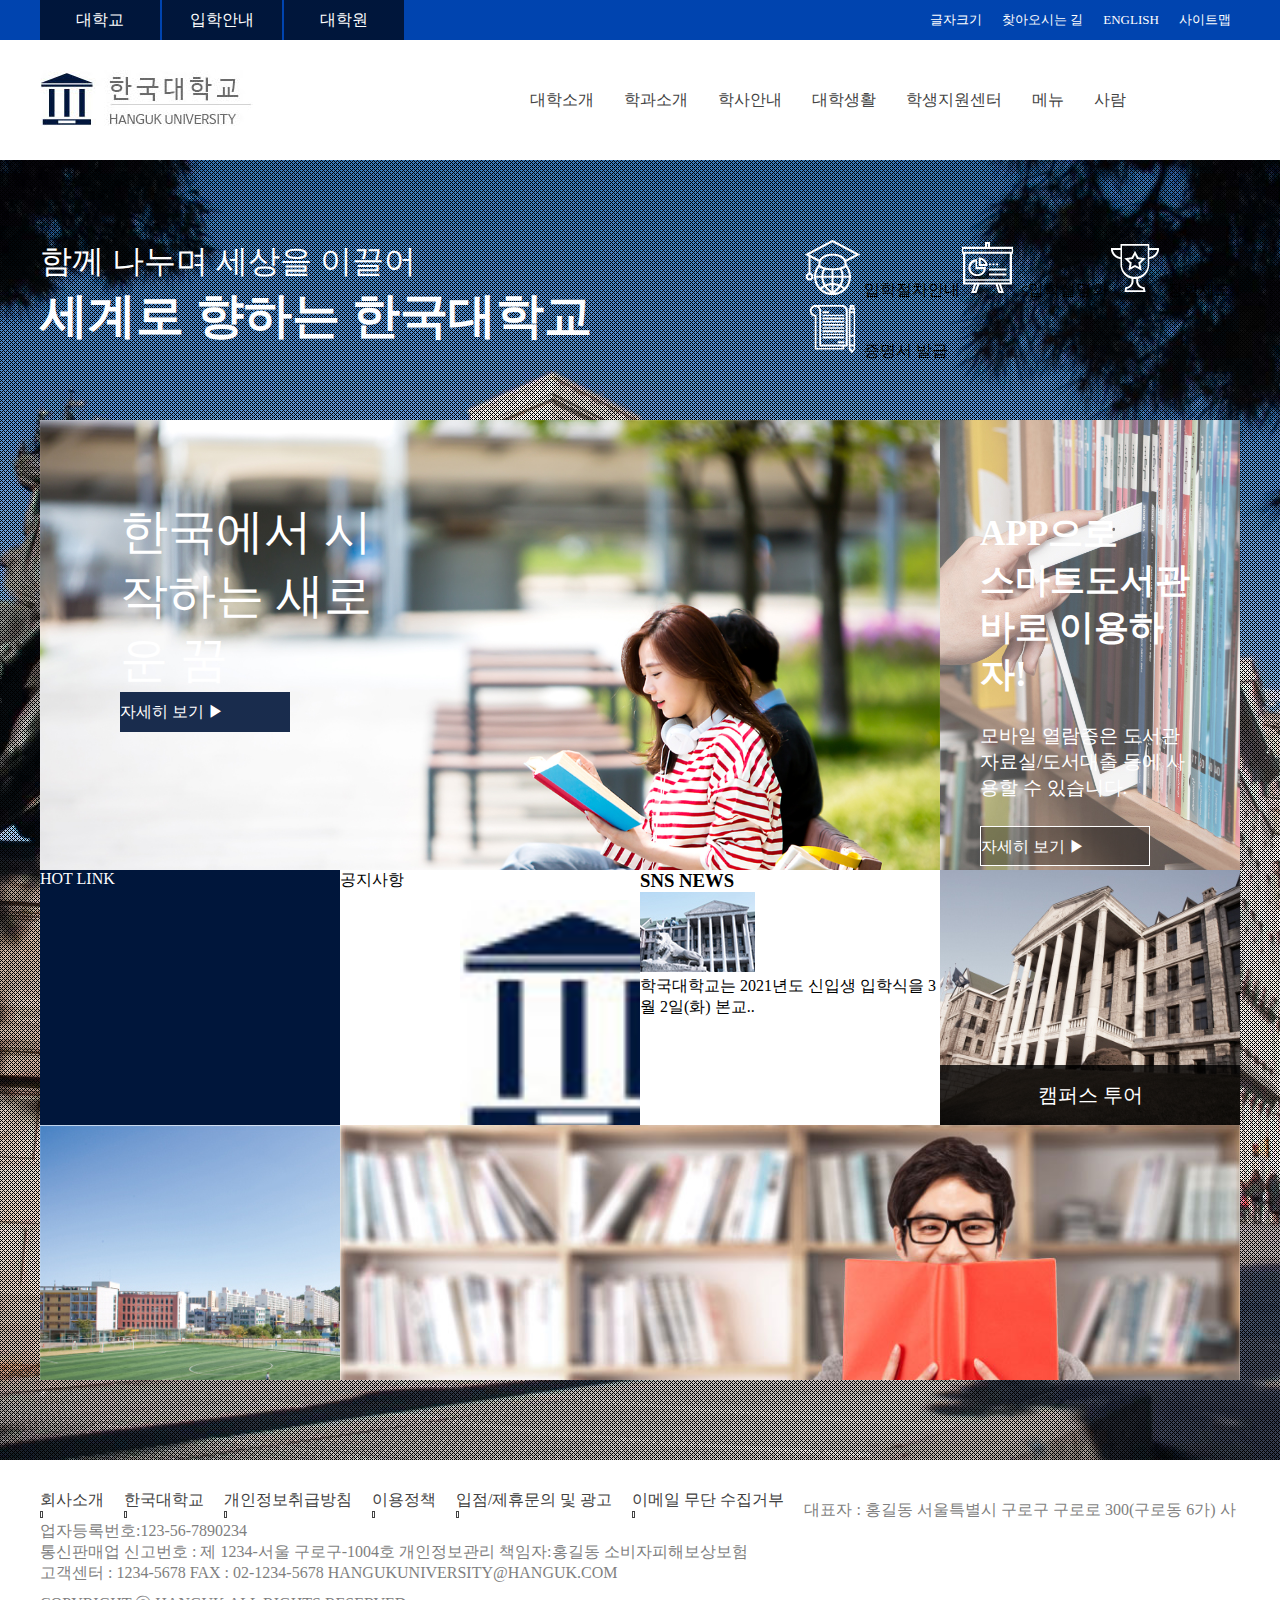
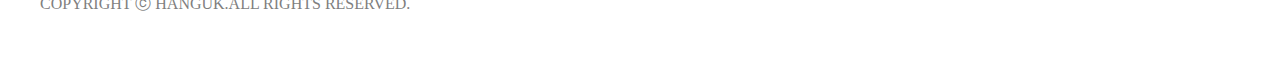
==== 03college/index.html @ 91ad3579 "college" ====
<!DOCTYPE html>
<html lang="ko">
<head>
	<meta http-equiv="X-UA-Compatible" content="IE=Edge">
	<meta charset="UTF-8">
	<title>collage</title>
	<link rel="stylesheet" href="css/reset.css">
	<link rel="stylesheet" href="css/jquery.bxslider.css">
	<link rel="stylesheet" href="css/style.css">
	<script src="js/jquery-3.1.1.min.js"></script>
	<script src="js/jquery.bxslider.js"></script>
	<script>
		$(document).ready(function(){
			$(".slider").bxSlider({auto:true
			});
		});
	</script>
</head>
<body>
	<div class="topWrap">
		<div class="top">
			<ul class="topOne clearfix">
				<li><a href="#">대학교</a></li>
				<li><a href="#">입학안내</a></li>
				<li><a href="#">대학원</a></li>
			</ul>
			<ul class="topTwo clearfix">
				<li><a href="#">글자크기</a></li>
				<li><a href="#">찾아오시는 길</a></li>
				<li><a href="#">ENGLISH</a></li>
				<li><a href="#">사이트맵</a></li>
			</ul>
		</div>
	</div>
	<div class="headerWrap">
		<header id="header">
			<div class="logo">
				<h1><a href="#">한국대학교</a></h1>
			</div>
			<ul class="textBold clearfix">
				<li><a href="#">대학소개</a></li>
				<li><a href="#">학과소개</a></li>
				<li><a href="#">학사안내</a></li>
				<li><a href="#">대학생활</a></li>
				<li><a href="#">학생지원센터</a></li>
				<li><a href="#">메뉴</a></li>
				<li><a href="#">사람</a></li>
			</ul>
		</header>
	</div>
	<div id="contents">
		<section class="title">
			<div class="titleTxt">
				<p>함께 나누며 세상을 이끌어</p>
				<h1>세계로 향하는 한국대학교</h1>
			</div>
			<div class="titleImg">
				<ul class="clearfix">
					<li>
						<img src="images/icon01.png" alt="">
						<a href="">입학절차안내</a>
					</li>
					<li>
						<img src="images/icon02.png" alt="">
						<<a href="">입학설명회</a>
					</li>
					<li>
						<img src="images/icon03.png" alt="">
						<a href="">장학제도</a>
					</li>
					<li>
						<img src="images/icon04.png" alt="">
						<a href="">증명서 발급</a>
					</li>
				</ul>
			</div>
		</section>
		<div class="container">
			<ul class="clearfix">
				<li class="conOne">
					<div class="slider">
						<div class="sliderOne">
							<img src="images/sliderimg01.jpg" alt="">
							<div class="sliderOneTxt">
								<p>한국에서 시작하는 새로운 꿈</p>
								<a href="#">자세히 보기 ▶</a>
							</div>
						</div>
						<div class="sliderOne">
							<img src="images/sliderimg02.jpg" alt="">
							<div class="sliderOneTxt">
								<p>한국에서 시작하는 새로운 꿈</p>
								<a href="#">자세히 보기 ▶</a>
							</div>
						</div>
						<div class=sliderOne>
							<img src="images/sliderimg03.jpg" alt="">
							<div class="sliderOneTxt">
								<p>한국에서 시작하는 새로운 꿈</p>
								<a href="#">자세히 보기 ▶</a>
							</div>
						</div>
					</div>
				</li>
				<li class="conTwo">
					<div class="conSixImg">
						<img src="images/bg03.jpg" alt="">
					</div>
					<div class="conTwoBox">
						<h3>APP으로 <br>스마트도서관 <br>바로 이용하자!</h3>
						<p>모바일 열람증은 도서관 자료실/도서대출 등에 사용할 수 있습니다.</p>
						<a href="#">자세히 보기 ▶</a>
					</div>
				</li>
				<li class="conThree">
					<p>HOT LINK</p>
					<ul>
						<li><a href="#"></a></li>
					</ul>
				</li>
				<li class="conFour">
					<img src="images/logo.jpg" alt="">
					<p>공지사항</p>

				</li>
				<li class="conFive">
					<div class="conFiveBox">
						<h3>SNS NEWS</h3>
						<img src="images/school01.jpg" alt="">
						<p>학국대학교는 2021년도 신입생 입학식을 3월 2일(화) 본교..</p>
						<div class="conFiveIcon">
							<a href="#"><img src="" alt=""></a>
						</div>
					</div>
				</li>
				<li class="conSix">
						<div class="conSixBox">
							<img src="images/school02.jpg" alt="">
						</div>
					<div class="overlay">
						<p>캠퍼스 투어</p>
					</div>
				</li>
				<li class="conSeven">
						<img src="images/school03.jpg" alt="">
					<div class="conSevenBox">
						
					</div>
				</li>
				<li class="conEight">
					<div class="slider">
						<img src="images/underimg01.jpg" alt="">

					</div>
				</li>
			</ul>
		</div>
	</div>
	<div class="footerWrap">
		<footer id="footer">
			<ul>
				<li><a href="#">회사소개</a></li>
				<li><a href="#">한국대학교</a></li>
				<li><a href="#">개인정보취급방침</a></li>
				<li><a href="#">이용정책</a></li>
				<li><a href="#">입점/제휴문의 및 광고</a></li>
				<li><a href="#">이메일 무단 수집거부</a></li>
			</ul>
			<p>대표자 : 홍길동 서울특별시 구로구 구로로 300(구로동 6가) 사업자등록번호:123-56-7890234 <br>통신판매업 신고번호 : 제 1234-서울 구로구-1004호 개인정보관리 책임자:홍길동 소비자피해보상보험 <br> 고객센터 : 1234-5678 FAX : 02-1234-5678 HANGUKUNIVERSITY@HANGUK.COM </p>
			<div class="footertxt">
				<p>COPYRIGHT ⓒ HANGUK.ALL RIGHTS RESERVED.</p>
			</div>
		</footer>
	</div>
</body>
</html>
---- 03college/css/style.css ----
@charset "utf-8";


.topWrap{background: #0044af;}
.topWrap .top{width: 1200px;height: 40px;margin:auto;}
.topWrap .topOne{width: 370px;float:left;}
.topWrap .topOne li{width: 120px;background: #00163b;margin-right:2px;float:left;}
.topWrap .topOne a{height: 40px;display:block;text-align:center;line-height:40px;color:#fff;}
.topWrap .topTwo{width: 330px;float:right;}
.topWrap .topTwo li{float:left;margin-left:20px;}
.topWrap .topTwo a{display:block;text-align:center;line-height:40px;font-size:13px;color:#fff;}

/*header*/
header.headerWrap{background: #fff;}
#header{width:1200px;height: 120px;margin:auto;padding:30px 0;}
#header .logo{width: 215px;float:left;}
#header .logo h1{background-image: url(../images/logo.jpg);
		background-repeat: no-repeat;}
#header .logo a{height: 60px;display:block;text-indent:-9999px;}
#header ul{width: 740px;float:right;}
#header li{float:left;margin-left:30px;}
#header ul a{display:block;text-align:center;line-height:60px;color:#434343;}

/*contents*/
#contents{height: 1300px;background-image:url(../images/00bg_dot.gif), url(../images/00main_bg01.jpg);
		background-repeat:repeat, no-repeat;background-position: center;
		background-size:auto,cover;
		/*--- cover 가로 세로 자동*/
	}  /*높이값 삭제할 것*/
#contents .title{width: 1200px;height: 260px;margin:auto;padding-top:80px}
#contents .titleTxt{width: 690px;float:left;}
#contents .titleTxt p{font-size:2em;color:#fff;}
#contents .titleTxt h1{font-size:3em;color:#fff;}
#contents .titleImg{width:435px;float:right;}
#contents .titleImg li{float:left;
}	
.bx-wrapper{-moz-box-shadow: none;
				    -webkit-box-shadow: none;
				    box-shadow:none;
				    border: 0 none;
				    margin-bottom:0;}
#contents .container{width: 1200px;margin:auto;}
#contents .container li{float:left;width: 25%;height: 255px;
}
#contents .container .conOne{width:75%;height: 450px;overflow:hidden;position: relative;}
#contents .container .sliderOne{width: 100%;height: 450px;}
#contents .container .conOne img{width: 200%;position: absolute;}
#contents .container .sliderOneTxt{width: 275px;height: 290px;
	position:absolute;top:0;color:#fff;top:80px;bottom:80px;left:80px;}
#contents .container .sliderOneTxt p{font-size:3em;}
#contents .container .sliderOneTxt a{width: 170px;height: 40px;display:block;
	line-height:40px;background: #192c4d;color:#fff;}
#contents .container .conTwo{height: 450px;overflow:hidden;color:#fff;position:relative;}
#contents .container .conSixImg{height: 450px;background:rgb(0,0,0,0.3);}
#contents .container .conTwoBox{height: 450px;position: absolute;top:10px;padding:80px 40px;}
#contents .container .conTwo img{position: absolute;right:-260px;bottom:-45px;}
#contents .container .conTwoBox h3{font-size:2.2em;margin-bottom:25px;}
#contents .container .conTwoBox p{font-size:1.2em;margin-bottom:25px;}
#contents .container .conTwoBox a{width: 170px;height: 40px;background:rgb(0,0,0,0.3);
		border: 1px solid #fff;display:block;line-height:40px;color:#fff;}
#contents .container .conThree{background: #00163b;color:#fff;}
#contents .container .conFour{background: #fff;overflow:hidden;position: relative;}
#contents .container .conFour img{width: 300%;position: absolute;left:120px;top:30px;}
#contents .container .conFive{background: #fff;}
#contents .container .conSix{overflow:hidden;position: relative;}
#contents .container .conSix img{position: absolute;right:-95px;top:-50px;}
/*#contents .container .conSixBox  ------------ 이미지에 투명필터 적용하는 방법??
{width:100%;height: 255px;background:rgba(0,0,0,0.5);}*/
#contents .container .conSix .overlay{background:rgba(0,0,0,0.8);
	width:100%;height: 255px;position: absolute;top:195px;transition:0.2s;
	color:#fff;}
#contents .container .conSix:hover .overlay{top:0;}	
#contents .container .conSix p{font-size:20px;text-align:center;padding:17px 0;
}
#contents .container .conSeven{overflow:hidden;}
#contents .container .conEight{width: 75%;overflow:hidden;}

/*footer*/
.footerWrap{background:#fff;}
footer#footer{width: 1200px;height: 200px;margin:auto;padding:30px 0;}
#footer ul{width: 1200px;margin-bottom:10px;}
#footer li{float:left;margin-right:20px;}
#footer li:after{content:"";width: 1px;height: 5px;border: 1px solid #424242;display:block;}
#footer a{display:block;color:#424242;}
#footer p{color:#7f7f7f;margin-bottom:10px;}
#footer .footertxt{color:#5b5b5b;}
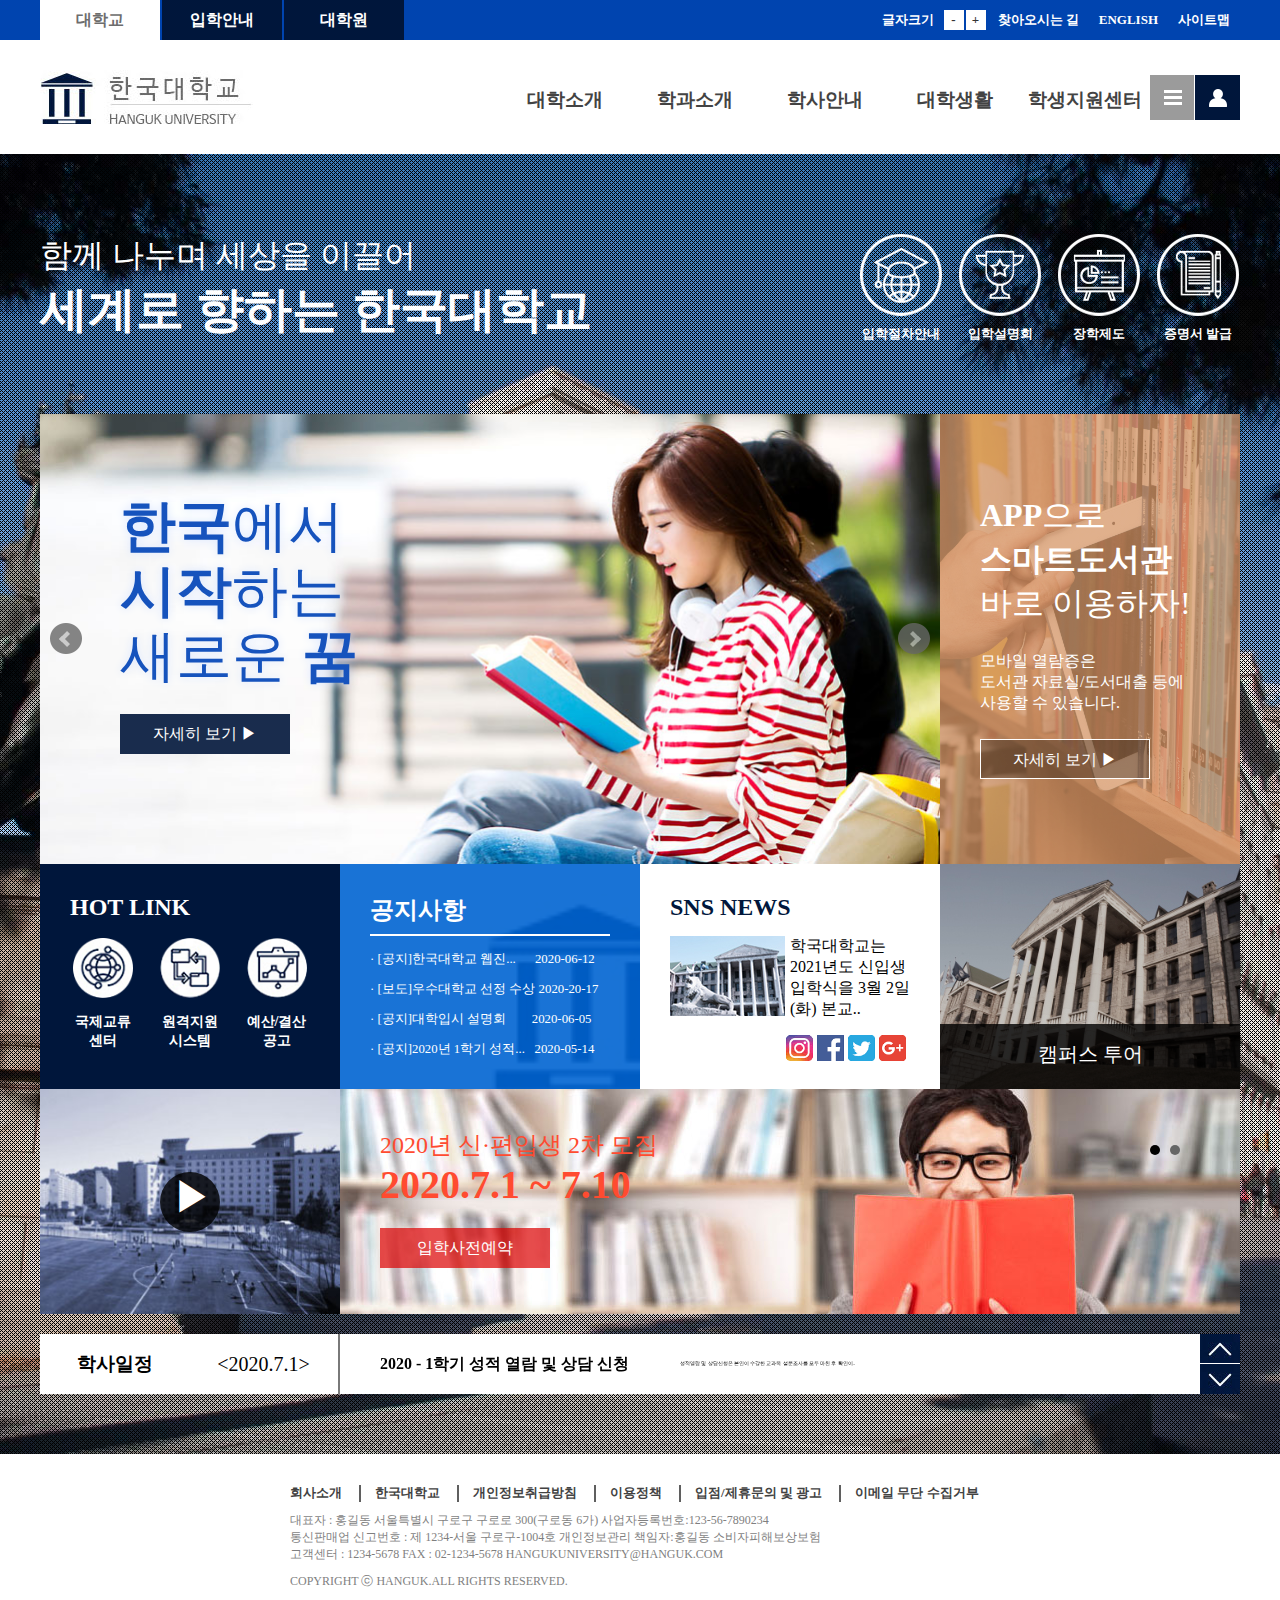
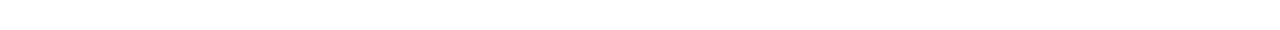
==== commit efa10a68: "college" ====
--- a/03college/index.html
+++ b/03college/index.html
@@ -11,43 +11,56 @@
 	<script src="js/jquery.bxslider.js"></script>
 	<script>
 		$(document).ready(function(){
-			$(".slider").bxSlider({auto:true
+			$(".slider").bxSlider({auto:true,pager:false});
+			$(".sliderTwo").bxSlider({auto:true,controls:false});
+			var mySlider = $(".sliderThree").bxSlider({auto:true,pager:false,controls:false,mode:'vertical'});
+			$(".upBtn").click(function(){
+				mySlider.goToNextSlide();
+			});
+			$(".downBtn").click(function(){
+				mySlider.goToPrevSlide();
 			});
 		});
 	</script>
 </head>
 <body>
-	<div class="topWrap">
-		<div class="top">
-			<ul class="topOne clearfix">
-				<li><a href="#">대학교</a></li>
-				<li><a href="#">입학안내</a></li>
-				<li><a href="#">대학원</a></li>
-			</ul>
-			<ul class="topTwo clearfix">
-				<li><a href="#">글자크기</a></li>
-				<li><a href="#">찾아오시는 길</a></li>
-				<li><a href="#">ENGLISH</a></li>
-				<li><a href="#">사이트맵</a></li>
-			</ul>
-		</div>
-	</div>
-	<div class="headerWrap">
-		<header id="header">
-			<div class="logo">
-				<h1><a href="#">한국대학교</a></h1>
-			</div>
-			<ul class="textBold clearfix">
-				<li><a href="#">대학소개</a></li>
-				<li><a href="#">학과소개</a></li>
-				<li><a href="#">학사안내</a></li>
-				<li><a href="#">대학생활</a></li>
-				<li><a href="#">학생지원센터</a></li>
-				<li><a href="#">메뉴</a></li>
-				<li><a href="#">사람</a></li>
-			</ul>
-		</header>
-	</div>
+	<header id="header">
+		<div class="util_menu_wrap">
+			<nav class="util_menu clearfix">
+				<ul class="left texBold clearfix">
+					<li><a href="#" class="active">대학교</a></li>
+					<li><a href="#">입학안내</a></li>
+					<li><a href="#">대학원</a></li>
+			  	</ul>
+				<ul class="right clearfix texBold">
+					<li>글자크기</li>
+					<li class="btn_mp">
+						<a href="#">-</a>
+						<a href="#">+</a>
+					</li>
+					<li><a href="#">찾아오시는 길</a></li>
+					<li><a href="#">ENGLISH</a></li>
+					<li><a href="#">사이트맵</a></li>
+				</ul>
+			</nav>
+		</div>
+		<div class="main_gnb">
+			<h1 class="logo"><a href="#">한국대학교</a></h1>
+			<div class="navWrap clearfix">
+				<ul class="nav texBold clearfix">
+					<li><a href="#">대학소개</a></li>
+					<li><a href="#">학과소개</a></li>
+					<li><a href="#">학사안내</a></li>
+					<li><a href="#">대학생활</a></li>
+					<li><a href="#">학생지원센터</a></li>
+				</ul>
+				<div class="btnToggle clearfix">
+					<a href="#" class="toggle">toggle</a>
+					<a href="#" class="my">my</a>
+				</div>
+			</div>
+		</div>
+	</header>
 	<div id="contents">
 		<section class="title">
 			<div class="titleTxt">
@@ -55,22 +68,18 @@
 				<h1>세계로 향하는 한국대학교</h1>
 			</div>
 			<div class="titleImg">
-				<ul class="clearfix">
-					<li>
-						<img src="images/icon01.png" alt="">
-						<a href="">입학절차안내</a>
-					</li>
-					<li>
-						<img src="images/icon02.png" alt="">
-						<<a href="">입학설명회</a>
-					</li>
-					<li>
-						<img src="images/icon03.png" alt="">
-						<a href="">장학제도</a>
-					</li>
-					<li>
-						<img src="images/icon04.png" alt="">
-						<a href="">증명서 발급</a>
+				<ul class="clearfix texBold">
+					<li>
+						<p class="icon01"><a href="#">입학절차안내</a></p>
+					</li>
+					<li>
+						<p class="icon02"><a href="#">입학설명회</a></p>
+					</li>
+					<li>
+						<p class="icon03"><a href="#">장학제도</a></p>
+					</li>
+					<li>
+						<p class="icon04"><a href="#">증명서 발급</a></p>
 					</li>
 				</ul>
 			</div>
@@ -82,95 +91,153 @@
 						<div class="sliderOne">
 							<img src="images/sliderimg01.jpg" alt="">
 							<div class="sliderOneTxt">
-								<p>한국에서 시작하는 새로운 꿈</p>
+								<p><span class="texBold">한국</span>에서 <span class="texBold">시작</span>하는 새로운 <span class="texBold">꿈</span></p>
 								<a href="#">자세히 보기 ▶</a>
 							</div>
 						</div>
 						<div class="sliderOne">
 							<img src="images/sliderimg02.jpg" alt="">
 							<div class="sliderOneTxt">
-								<p>한국에서 시작하는 새로운 꿈</p>
+								<p class="texWhite"><span class="texBold">한국</span>에서 <span class="texBold">시작</span>하는 새로운 <span class="texBold">꿈</span></p>
 								<a href="#">자세히 보기 ▶</a>
 							</div>
 						</div>
 						<div class=sliderOne>
 							<img src="images/sliderimg03.jpg" alt="">
 							<div class="sliderOneTxt">
-								<p>한국에서 시작하는 새로운 꿈</p>
+								<p class=texWhite><span class="texBold">한국</span>에서 <span class="texBold">시작</span>하는 새로운 <span class="texBold">꿈</span></p>
 								<a href="#">자세히 보기 ▶</a>
 							</div>
 						</div>
 					</div>
 				</li>
 				<li class="conTwo">
-					<div class="conSixImg">
-						<img src="images/bg03.jpg" alt="">
-					</div>
+					<img src="images/bg03.jpg" alt="">
+					<div class="conTwoColor"><div>
 					<div class="conTwoBox">
-						<h3>APP으로 <br>스마트도서관 <br>바로 이용하자!</h3>
-						<p>모바일 열람증은 도서관 자료실/도서대출 등에 사용할 수 있습니다.</p>
+						<p class="big"><span class="texBold">APP</span>으로 <br><span class="texBold">스마트도서관 </span><br>바로 이용하자!</p>
+						<p>모바일 열람증은 <br> 도서관 자료실/도서대출 등에 <br>사용할 수 있습니다.</p>
 						<a href="#">자세히 보기 ▶</a>
 					</div>
 				</li>
 				<li class="conThree">
-					<p>HOT LINK</p>
-					<ul>
-						<li><a href="#"></a></li>
+					<h2>HOT LINK</h2>
+					<ul class="clearfix texBold">
+						<li>
+							<a href="#">
+								<img src="images/linkicon01.png" alt="">국제교류 <br>센터
+							</a>
+						</li>
+						<li>
+							<a href="#">
+								<img src="images/linkicon02.png" alt="">원격지원 <br>시스템
+							</a>
+						</li>
+						<li>
+							<a href="#">
+								<img src="images/linkicon03.png" alt="">예산/결산<br>공고
+							</a>
+						</li>
 					</ul>
 				</li>
 				<li class="conFour">
 					<img src="images/logo.jpg" alt="">
-					<p>공지사항</p>
-
+					<div class="conFourColor"></div>
+					<div class="conFourBox">
+						<h2>공지사항</h2>
+						<ul>
+							<li><a href="#">· [공지]한국대학교 웹진... &nbsp;&nbsp;&nbsp;&nbsp;&nbsp;2020-06-12</a></li>
+							<li><a href="#">· [보도]우수대학교 선정 수상 2020-20-17</a></li>
+							<li><a href="#">· [공지]대학입시 설명회&nbsp;&nbsp;&nbsp;&nbsp;&nbsp;&nbsp;&nbsp; 2020-06-05</a></li>
+							<li><a href="#">· [공지]2020년 1학기 성적...&nbsp;&nbsp; 2020-05-14</a></li>
+						</ul>
+					</div>
 				</li>
 				<li class="conFive">
-					<div class="conFiveBox">
-						<h3>SNS NEWS</h3>
+					<h2>SNS NEWS</h2>
+					<div class="conFiveTxt">
 						<img src="images/school01.jpg" alt="">
 						<p>학국대학교는 2021년도 신입생 입학식을 3월 2일(화) 본교..</p>
-						<div class="conFiveIcon">
-							<a href="#"><img src="" alt=""></a>
-						</div>
+					</div>
+					<div class="conFiveIcon">
+						<a href="#"><img src="images/newsicon01.png" alt=""></a>
+						<a href="#"><img src="images/newsicon02.png" alt=""></a>
+						<a href="#"><img src="images/newsicon03.png" alt=""></a>
+						<a href="#"><img src="images/newsicon04.png" alt=""></a>
 					</div>
 				</li>
 				<li class="conSix">
-						<div class="conSixBox">
-							<img src="images/school02.jpg" alt="">
-						</div>
+					<img src="images/school02.jpg" alt="">
+					<div class="conSixColor"></div>	
 					<div class="overlay">
 						<p>캠퍼스 투어</p>
 					</div>
 				</li>
 				<li class="conSeven">
-						<img src="images/school03.jpg" alt="">
-					<div class="conSevenBox">
-						
-					</div>
+					<img src="images/school03.jpg" alt="">
+					<a href="#"><p>▶</p></a>
 				</li>
 				<li class="conEight">
-					<div class="slider">
-						<img src="images/underimg01.jpg" alt="">
-
+					<div class="sliderTwo">
+						<div>
+							<img src="images/underimg01.jpg" alt="">
+							<div class="conEightTxt">
+								<p>2020년 신·편입생 2차 모집</p>
+								<h2>2020.7.1 ~ 7.10</h2>
+								<a href="#">입학사전예약</a>
+							</div>
+						</div>
+						<div>
+							<img src="images/underimg02.jpg" alt="">
+							<div class="conEightTxt">
+								<p>2020년 신·편입생 2차 모집</p>
+								<h2>2020.7.1 ~ 7.10</h2>
+								<a href="#">입학사전예약</a>
+							</div>
+						</div>
 					</div>
 				</li>
 			</ul>
+			<div class="underCon">
+			<div class="sliderBox clearfix">
+				<li><h3>학사일정</h3></li>
+				<li><p><2020.7.1></p></li>
+				<li class="line">선</li>
+			</div>
+			<div class="stWrap">
+				<div class="sliderThree">
+					<li class="clearfix">
+						<a href="#" class="texBold">2020 - 1학기 성적 열람 및 상담 신청</a>
+						<p>성적열람 및 상담신청은 본인이 수강한 교과목 설문조사를 모두 마친 후 확인이..</p>
+					</li>
+					<li class="clearfix">
+						<a href="#"  class="texBold">2020 - 1학기 성적 열람 및 상담 신청</a>
+						<p>성적열람 및 상담신청은 본인이 수강한 교과목 설문조사를 모두 마친 후 확인이..</p>
+					</li>
+				</div>
+				<div class="upBtn">
+					<img src="images/upBtn.jpg" alt="">
+				</div>	
+				<div class="downBtn">
+					<img src="images/downBtn.jpg" alt="">
+				</div>
+			</div>
+	  	</div>		
 		</div>
 	</div>
-	<div class="footerWrap">
-		<footer id="footer">
-			<ul>
-				<li><a href="#">회사소개</a></li>
-				<li><a href="#">한국대학교</a></li>
-				<li><a href="#">개인정보취급방침</a></li>
-				<li><a href="#">이용정책</a></li>
-				<li><a href="#">입점/제휴문의 및 광고</a></li>
-				<li><a href="#">이메일 무단 수집거부</a></li>
-			</ul>
-			<p>대표자 : 홍길동 서울특별시 구로구 구로로 300(구로동 6가) 사업자등록번호:123-56-7890234 <br>통신판매업 신고번호 : 제 1234-서울 구로구-1004호 개인정보관리 책임자:홍길동 소비자피해보상보험 <br> 고객센터 : 1234-5678 FAX : 02-1234-5678 HANGUKUNIVERSITY@HANGUK.COM </p>
-			<div class="footertxt">
-				<p>COPYRIGHT ⓒ HANGUK.ALL RIGHTS RESERVED.</p>
-			</div>
-		</footer>
-	</div>
+	<footer id="footer">
+		<ul class="clearfix texBold">
+			<li><a href="#">회사소개</a></li>
+			<li><a href="#">한국대학교</a></li>
+			<li><a href="#">개인정보취급방침</a></li>
+			<li><a href="#">이용정책</a></li>
+			<li><a href="#">입점/제휴문의 및 광고</a></li>
+			<li><a href="#">이메일 무단 수집거부</a></li>
+		</ul>
+		<p>대표자 : 홍길동 서울특별시 구로구 구로로 300(구로동 6가) 사업자등록번호:123-56-7890234 <br>통신판매업 신고번호 : 제 1234-서울 구로구-1004호 개인정보관리 책임자:홍길동 소비자피해보상보험 <br> 고객센터 : 1234-5678 FAX : 02-1234-5678 HANGUKUNIVERSITY@HANGUK.COM </p>
+		<div class="footertxt">
+			<p>COPYRIGHT ⓒ HANGUK.ALL RIGHTS RESERVED.</p>
+		</div>
+	</footer>
 </body>
 </html>--- a/03college/css/style.css
+++ b/03college/css/style.css
@@ -1,25 +1,39 @@
 @charset "utf-8";
 
-
-.topWrap{background: #0044af;}
-.topWrap .top{width: 1200px;height: 40px;margin:auto;}
-.topWrap .topOne{width: 370px;float:left;}
-.topWrap .topOne li{width: 120px;background: #00163b;margin-right:2px;float:left;}
-.topWrap .topOne a{height: 40px;display:block;text-align:center;line-height:40px;color:#fff;}
-.topWrap .topTwo{width: 330px;float:right;}
-.topWrap .topTwo li{float:left;margin-left:20px;}
-.topWrap .topTwo a{display:block;text-align:center;line-height:40px;font-size:13px;color:#fff;}
-
+.texBold{font-weight:bold;}
+.texWhite{color:#fff;}
 /*header*/
-header.headerWrap{background: #fff;}
-#header{width:1200px;height: 120px;margin:auto;padding:30px 0;}
-#header .logo{width: 215px;float:left;}
-#header .logo h1{background-image: url(../images/logo.jpg);
-		background-repeat: no-repeat;}
-#header .logo a{height: 60px;display:block;text-indent:-9999px;}
-#header ul{width: 740px;float:right;}
-#header li{float:left;margin-left:30px;}
-#header ul a{display:block;text-align:center;line-height:60px;color:#434343;}
+.util_menu_wrap{background: #0044af;}
+.util_menu{width: 1200px;margin:auto;}
+.util_menu .left{float:left;}
+.util_menu .left li{width: 120px;margin-right:2px;float:left;}
+.util_menu .left a{display:block;text-align:center;line-height:40px;
+		background: #00163b;color:#fff;}
+.util_menu .left .active{background: #fff;color:#6d6d6d;
+}		
+.util_menu .right{float:right;}
+.util_menu .right li{float:left;font-size:13px;color:#fff;}
+.util_menu .right a{display:block;line-height:40px;padding:0 10px;color:#fff;}
+.util_menu .right .btn_mp a{width: 20px;height: 20px;background: #fff;color:#333;
+		line-height:20px;text-align:center;margin-top:10px;margin-right:2px;float:left;
+		padding:0;}
+.util_menu .right li:first-child{line-height:40px;padding-right:10px;}
+.util_menu .right li:last-child{padding-right:0;
+}
+.main_gnb{width: 1200px;margin:auto;padding:30px 0;position: relative;}
+.main_gnb .logo{width: 215px;height: 54px;background: url(../images/logo.jpg) no-repeat;}
+.main_gnb .logo a{display:block;line-height:53px;text-indent:-9999px;}
+.main_gnb .navWrap{width: 740px;position: absolute;right: 0;top:30px;}
+.main_gnb .nav{float:left;}
+.main_gnb li{float:left;}
+.main_gnb ul a{display:block;text-align:center;line-height:60px;width: 130px;
+	font-size:1.2em;color:#434343;}
+.main_gnb .btnToggle{float:right;padding-top:5px;}
+.main_gnb .btnToggle a{display: block;width: 45px;height: 45px;
+		background-image: url(../images/toggle_btn.gif);background-repeat: no-repeat;
+		float:left;text-indent:-9999px;}
+.main_gnb .toggle{background-position: 0 0;}
+.main_gnb .my{background-position: -45px 0;}		
 
 /*contents*/
 #contents{height: 1300px;background-image:url(../images/00bg_dot.gif), url(../images/00main_bg01.jpg);
@@ -27,60 +41,128 @@
 		background-size:auto,cover;
 		/*--- cover 가로 세로 자동*/
 	}  /*높이값 삭제할 것*/
-#contents .title{width: 1200px;height: 260px;margin:auto;padding-top:80px}
-#contents .titleTxt{width: 690px;float:left;}
-#contents .titleTxt p{font-size:2em;color:#fff;}
-#contents .titleTxt h1{font-size:3em;color:#fff;}
-#contents .titleImg{width:435px;float:right;}
-#contents .titleImg li{float:left;
+.title{width: 1200px;height: 260px;margin:auto;padding-top:80px}
+.titleTxt{width: 690px;float:left}
+.titleTxt p{font-size:2em;color:#fff;}
+.titleTxt h1{font-size:3em;color:#fff;}
+.titleImg{width:380px;float:right;}
+.titleImg li{float:left;width: 82px;margin-right:17px;}
+.titleImg .icon01{background-image: url(../images/icon01.png);background-repeat: no-repeat;}
+.titleImg .icon02{background-image: url(../images/icon02.png);background-repeat: no-repeat;}
+.titleImg .icon03{background-image: url(../images/icon03.png);background-repeat: no-repeat;}
+.titleImg .icon04{background-image: url(../images/icon04.png);background-repeat: no-repeat;}
+.titleImg a{display:block;text-align: center;height: 115px;line-height:200px;
+	font-size:0.8em;color:#fff;}
+.titleImg li:last-child{margin-right:0;
+}
+/*contents*/	
+.bx-wrapper{-moz-box-shadow: none;
+		    -webkit-box-shadow: none;
+		    box-shadow:none;
+		    border: 0 none;
+		    margin-bottom:0;}
+.conEight .bx-wrapper .bx-pager{
+	    bottom: 190px;
+	    width: 150px;
+	    right:0;
+		}		
+.sliderThree .bx-wrapper{}				    
+.container{width: 1200px;margin:auto;position: relative;}
+.container ul>li{float:left;width: 25%;height: 225px;
+}
+.container .conOne{width:75%;height: 450px;overflow:hidden;position: relative;}
+.container .sliderOneTxt{width: 275px;height: 290px;
+	position:absolute;top:0;color:#1653bd;top:80px;bottom:80px;left:80px;}
+.container .sliderOneTxt p{font-size:3.5em;line-height:65px;margin-bottom:25px;
+	text-shadow:0 0 10px #D9E5FF;}
+.container .sliderOneTxt a{width: 170px;height: 40px;display:block;text-align:center;
+	line-height:40px;background: #192c4d;color:#fff;
+}
+.container .conTwo{height: 450px;overflow:hidden;color:#fff;position:relative;}
+.container .conTwoBox{width: 300px;height: 450px;position: absolute;top:0;padding:80px 40px;}
+.container .conTwo img{position: absolute;right:-260px;bottom:-45px;display:block;}
+.container .conTwoColor{width: 300px;height: 450px;background:rgb(210,130,70,0.6);
+	position: absolute;top:0;}
+.container .conTwo .big{font-size:2em;margin-bottom:25px;}
+.container .conTwoBox p{font-size:1em;margin-bottom:25px;}
+.container .conTwoBox a{width: 170px;height: 40px;background:rgb(0,0,0,0.3);
+		border: 1px solid #fff;display:block;line-height:40px;text-align:center;
+		color:#fff;
+}
+.container .conThree{background: #00163b;color:#fff;padding:30px;}
+.container .conThree h2{margin-bottom:17px;}
+.container .conThree img{width: 60px;height: 60px;margin-bottom:10px;}
+.container .conThree li{float:left;width: 65px;margin-right:22px;}
+.container .conThree a{display:block;text-align:center;font-size:0.9em;color:#fff;}
+.container .conThree li:last-child{margin-right:0;
+}
+.container .conFour{background: #fff;overflow:hidden;position: relative;padding:30px;}
+.container .conFour img{width: 255%;position: absolute;left:145px;top:30px;display:block;}
+.container .conFourColor{width: 300px;height: 255px;background: rgb(0,100,210,0.9);
+	position: absolute;top:0;right: 0;}
+.container .conFour .conFourBox{width: 240px;position: absolute;color:#fff;}
+.container .conFour .conFourBox h2:after{content:"";display: block;width: 240px;height: 2px;
+	background: #fff;margin-top:8px;margin-bottom:8px;}
+.container .conFour li{width: 240px;height: 30px;}
+.container .conFour a{display:block;color:#fff;font-size:0.8em;line-height:30px;}
+
+.container .conFive{background: #fff;padding:30px;}
+.container .conFive h2{margin-bottom:15px;color:#01173c;}
+.container .conFive .conFiveTxt img{float:left;margin-right:5px;}
+.container .conFive p{width: 120px;float:right;margin-bottom:15px;}
+.container .conFive .conFiveIcon{float:right;}
+.container .conFive .conFiveIcon a{float:left;margin-right:-14px;}
+.container .conFive .conFiveIcon img{width: 60%;
+}
+.container .conSix{overflow:hidden;position: relative;}
+.container .conSix img{position: absolute;right:-95px;top:-50px;display:block;}
+.container .conSix .conSixColor{width: 300px;height: 225px;background:rgb(0,0,0,0.2);
+	position: absolute;top:0;left: 0;}
+.container .conSix .overlay{background:rgba(0,0,0,0.8);
+	width:100%;height: 255px;position: absolute;top:160px;transition:0.2s;
+	color:#fff;}
+.container .conSix:hover .overlay{top:0;}	
+.container .conSix p{font-size:20px;text-align:center;padding:17px 0;
+}
+.container .conSeven{overflow:hidden;position: relative;}
+.container .conSeven img{width: 187%;position: absolute;top:-80px;right:-6px;display:block;}
+.container .conSeven a{width: 60px;height: 60px;border-radius:30px;
+	line-height:51px;font-size:40px;background:rgb(0,0,0,0.8);color:#fff;
+	position: absolute;top:50%;margin-top:-30px;left:50%;margin-left:-30px;}
+.container .conSeven a:hover{background:rgb(220,0,0,0.8);color:#eee;}	
+.container .conSeven p{margin-left:13px;
 }	
-.bx-wrapper{-moz-box-shadow: none;
-				    -webkit-box-shadow: none;
-				    box-shadow:none;
-				    border: 0 none;
-				    margin-bottom:0;}
-#contents .container{width: 1200px;margin:auto;}
-#contents .container li{float:left;width: 25%;height: 255px;
+.container .conEight{width: 75%;overflow:hidden;position: relative;}
+.container .conEight .conEightTxt{width: 380px;color:#ff4b30;position: absolute;top:40px;left:40px;}
+.container .conEight p{font-size:1.5em;}
+.container .conEight h2{font-size:2.5em;margin-bottom:20px;}
+.container .conEight a{display:block;text-align:center;line-height:40px;width: 170px; 
+	height: 40px;background:rgb(220,0,0,0.7);color:#fff;
 }
-#contents .container .conOne{width:75%;height: 450px;overflow:hidden;position: relative;}
-#contents .container .sliderOne{width: 100%;height: 450px;}
-#contents .container .conOne img{width: 200%;position: absolute;}
-#contents .container .sliderOneTxt{width: 275px;height: 290px;
-	position:absolute;top:0;color:#fff;top:80px;bottom:80px;left:80px;}
-#contents .container .sliderOneTxt p{font-size:3em;}
-#contents .container .sliderOneTxt a{width: 170px;height: 40px;display:block;
-	line-height:40px;background: #192c4d;color:#fff;}
-#contents .container .conTwo{height: 450px;overflow:hidden;color:#fff;position:relative;}
-#contents .container .conSixImg{height: 450px;background:rgb(0,0,0,0.3);}
-#contents .container .conTwoBox{height: 450px;position: absolute;top:10px;padding:80px 40px;}
-#contents .container .conTwo img{position: absolute;right:-260px;bottom:-45px;}
-#contents .container .conTwoBox h3{font-size:2.2em;margin-bottom:25px;}
-#contents .container .conTwoBox p{font-size:1.2em;margin-bottom:25px;}
-#contents .container .conTwoBox a{width: 170px;height: 40px;background:rgb(0,0,0,0.3);
-		border: 1px solid #fff;display:block;line-height:40px;color:#fff;}
-#contents .container .conThree{background: #00163b;color:#fff;}
-#contents .container .conFour{background: #fff;overflow:hidden;position: relative;}
-#contents .container .conFour img{width: 300%;position: absolute;left:120px;top:30px;}
-#contents .container .conFive{background: #fff;}
-#contents .container .conSix{overflow:hidden;position: relative;}
-#contents .container .conSix img{position: absolute;right:-95px;top:-50px;}
-/*#contents .container .conSixBox  ------------ 이미지에 투명필터 적용하는 방법??
-{width:100%;height: 255px;background:rgba(0,0,0,0.5);}*/
-#contents .container .conSix .overlay{background:rgba(0,0,0,0.8);
-	width:100%;height: 255px;position: absolute;top:195px;transition:0.2s;
-	color:#fff;}
-#contents .container .conSix:hover .overlay{top:0;}	
-#contents .container .conSix p{font-size:20px;text-align:center;padding:17px 0;
-}
-#contents .container .conSeven{overflow:hidden;}
-#contents .container .conEight{width: 75%;overflow:hidden;}
-
+.underCon{width: 1200px;height: 60px;margin-bottom:70px;margin-top:20px;background: #fff;position: absolute;
+	left:50%;margin-left:-600px;}
+.underCon .sliderBox{width: 300px;position: absolute;left: 0;}
+.underCon .sliderBox li{width: 149px;float:left;text-align:center;
+		line-height:60px;}
+.underCon .sliderBox .line{width: 2px;background: #797979;text-indent:-9999px;}		
+.underCon .sliderBox p{font-size:20px;}		
+.underCon .stWrap{width: 900px;float:right;padding:0 40px;}
+.underCon .stWrap li{line-height:60px;}
+.underCon .stWrap a{display: block;width: 300px;float:left;}
+.underCon .stWrap p{width: 520px;font-size:5px;float:right;}
+.upBtn,.downBtn{width: 40px;height: 30px;position: absolute;right:0;cursor:pointer;}
+.upBtn{top:0;}
+.downBtn{bottom: 0;}
+.upBtn:after{content:"";display: block;width: 40px;height: 1px;
+	position: absolute;bottom:0;background: #fff;}
 /*footer*/
-.footerWrap{background:#fff;}
-footer#footer{width: 1200px;height: 200px;margin:auto;padding:30px 0;}
-#footer ul{width: 1200px;margin-bottom:10px;}
-#footer li{float:left;margin-right:20px;}
-#footer li:after{content:"";width: 1px;height: 5px;border: 1px solid #424242;display:block;}
-#footer a{display:block;color:#424242;}
-#footer p{color:#7f7f7f;margin-bottom:10px;}
+footer#footer{width: 1200px;margin:auto;padding:30px 250px;}
+#footer ul{margin-bottom:10px;}
+#footer li{float:left;position: relative;}
+#footer li:after{content:"";display:block;width: 0;height: 15px;
+	border: 1px solid #5f5f5f;position: absolute;top:1px;right:14px;}
+#footer li:last-child:after{content:"";display:none;}
+#footer a{display:block;color:#424242;font-size:13px;padding-right:33px;}
+#footer li:last-child a{padding-right:0;}
+#footer p{color:#7f7f7f;margin-bottom:10px;font-size:12px;}
 #footer .footertxt{color:#5b5b5b;}